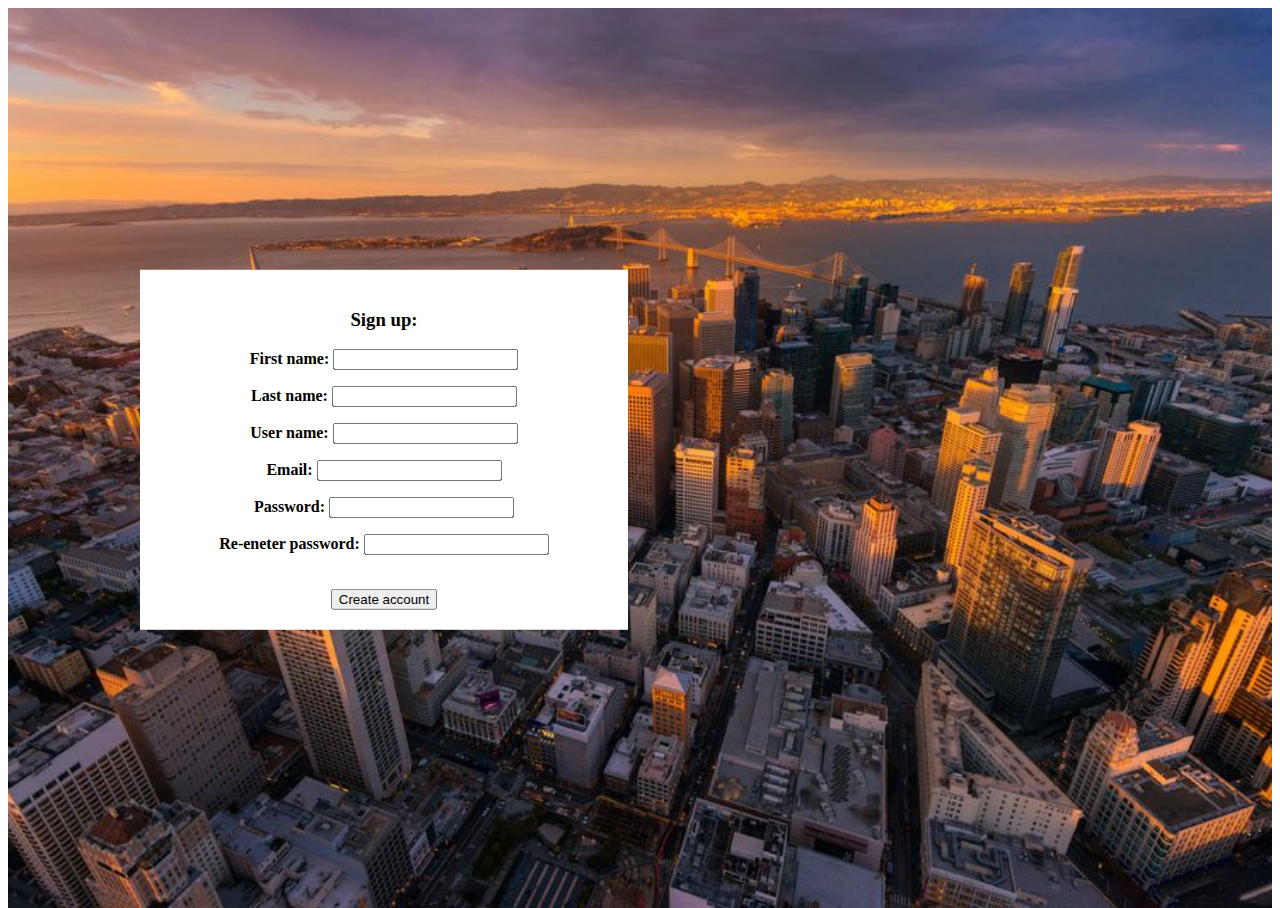
==== pages/signup.html @ 59cf5562 "First commit" ====
<!DOCTYPE html>

<html>
	<head>
		<meta charset="utf-8">
		<link rel="stylesheet" type="text/css" href="../css/style.css">
		
		<title>Rideshare App</title>
	</head>
	<body>
		<div class="bg-image"></div>
		<div class="bg-text">
			<h3>Sign up:&#10</h3>
			<form name="signup">
				<p> First name:
				<input type="text" name="firstname"><br> </p>
				<p> Last name:
				<input type="text" name="lastname"> </p>
				User name:
				<input type="text" name="username"> </p>
				<p> Email:
				<input type="text" name="email"> </p>
				<p> Password:
				<input type="text" name="createPsw"> </p>
				<p> Re-eneter password:
				<input type="text" name="createPsw2"> </p>
				<br>
				<input type="submit" value="Create account">
			</form>
		</div>
	</body>
</html>
---- css/style.css ----
body, html {
	height: 100%;
}
.bg-image {
	/* The image used comes from: 
	https://www.reddit.com/r/sanfrancisco/comments/9r4v37/a_view_of_the_palace_of_artsgolden_gate_bridge/ */
	
	background-image: url("../images/aerial.jpg");
	
	/* Full height */
	height:100%;
	
	/* Center and scale the image nicely */
	background-position: center;
	background-repeat: no-repeat;
	background-size: cover;
}
/* Position text in the middle of the page/image */
.bg-text {
  background-color: rgb(255,255,255); /* Fallback color */
  color: black;
  font-weight: bold;
  position: absolute;
  top: 50%;
  left: 30%;
  transform: translate(-50%, -50%);
  z-index: 2;
  width: 35%;
  padding: 20px;
  text-align: center;
}
p {
	margin-bottom: 1em;
}
table {
    font-family: arial, sans-serif;
    border-collapse: collapse;
    width: 100%;
    background-color: rgb(255,255,255); /* Fallback color */
    color: black;
    font-weight: bold;
    position: absolute;
}

td, th {
    border: 1px solid #dddddd;
    text-align: left;
    padding: 8px;
}

tr:nth-child(even) {
    background-color: #dddddd;
}
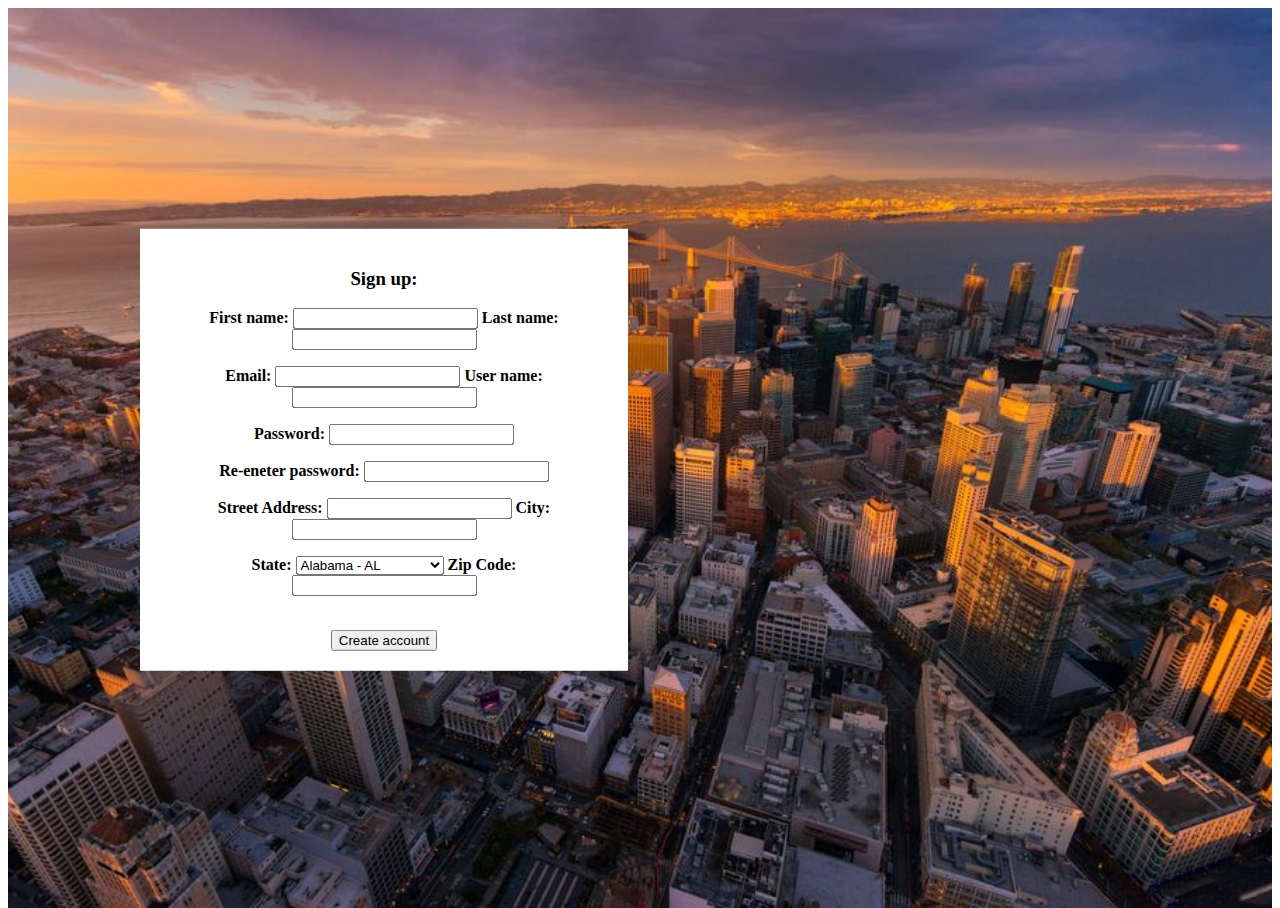
==== commit 18a445cc: "Form now is able to insert arbitrary user." ====
--- a/pages/signup.html
+++ b/pages/signup.html
@@ -1,4 +1,4 @@
-<!DOCTYPE html>
+﻿<!DOCTYPE html>
 
 <html>
 	<head>
@@ -11,22 +11,92 @@
 		<div class="bg-image"></div>
 		<div class="bg-text">
 			<h3>Sign up:&#10</h3>
-			<form name="signup">
-				<p> First name:
-				<input type="text" name="firstname"><br> </p>
-				<p> Last name:
-				<input type="text" name="lastname"> </p>
-				User name:
-				<input type="text" name="username"> </p>
-				<p> Email:
-				<input type="text" name="email"> </p>
-				<p> Password:
-				<input type="text" name="createPsw"> </p>
-				<p> Re-eneter password:
-				<input type="text" name="createPsw2"> </p>
-				<br>
-				<input type="submit" value="Create account">
-			</form>
+            <form name="signup" action="signup_handler.php" method="POST">
+                <p>
+                    First name:
+                    <input type="text" name="firstname">
+                    Last name:
+                    <input type="text" name="lastname">
+                </p>
+                <p>
+                    Email:
+                    <input type="text" name="email">
+                    User name:
+                    <input type="text" name="username"> </p>
+                <p>
+                    Password:
+                    <input type="text" name="password">
+                </p>
+                <p>
+                    Re-eneter password:
+                    <input type="text" name="password2">
+                </p>
+                <p>
+                    Street Address: 
+                    <input type="text" name="addStrt">
+                    City: 
+                    <input type="text" name="city">
+                </p>
+                <p>
+                    State: 
+                    <select name="state">
+                        <option value="AL">Alabama - AL</option>
+                        <option value="AK">Alaska - AK</option>
+                        <option value="AZ">Arizona - AZ</option>
+                        <option value="AR">Arkansas - AR</option>
+                        <option value="CA">California - CA</option>
+                        <option value="CO">Colorado - CO</option>
+                        <option value="CT">Connecticut - CT</option>
+                        <option value="DE">Delaware - DE</option>
+                        <option value="FL">Florida - FL</option>
+                        <option value="GA">Georgia - GA</option>
+                        <option value="HI">Hawaii - HI</option>
+                        <option value="ID">Idaho - ID</option>
+                        <option value="IL">Illinois - IL</option>
+                        <option value="IN">Indiana - IN</option>
+                        <option value="IA">Iowa - IA</option>
+                        <option value="KS">Kansas - KS</option>
+                        <option value="KY">Kentucky - KY</option>
+                        <option value="LA">Louisiana - LA</option>
+                        <option value="ME">Maine - ME</option>
+                        <option value="MD">Maryland - MD</option>
+                        <option value="MA">Massachusetts - MA</option>
+                        <option value="MI">Michigan - MI</option>
+                        <option value="MN">Minnesota - MN</option>
+                        <option value="MS">Mississippi - MS</option>
+                        <option value="MO">Missouri - MO</option>
+                        <option value="MT">Montana - MT</option>
+                        <option value="NE">Nebraska - NE</option>
+                        <option value="NV">Nevada - NV</option>
+                        <option value="NH">New Hampshire - NH</option>
+                        <option value="NJ">New Jersey - NJ</option>
+                        <option value="NM">New Mexico - NM</option>
+                        <option value="NY">New York - NY</option>
+                        <option value="NC">North Carolina - NC</option>
+                        <option value="ND">North Dakota - ND</option>
+                        <option value="OH">Ohio - OH</option>
+                        <option value="OK">Oklahoma - OK</option>
+                        <option value="OR">Oregon - OR</option>
+                        <option value="PA">Pennsylvania - PA</option>
+                        <option value="RI">Rhode Island - RI</option>
+                        <option value="SC">South Carolina - SC</option>
+                        <option value="SD">South Dakota - SD</option>
+                        <option value="TN">Tennessee - TN</option>
+                        <option value="TX">Texas - TX</option>
+                        <option value="UT">Utah - UT</option>
+                        <option value="VT">Vermont - VT</option>
+                        <option value="VA">Virginia - VA</option>
+                        <option value="WA">Washington - WA</option>
+                        <option value="WV">West Virginia - WV</option>
+                        <option value="WI">Wisconsin - WI</option>
+                        <option value="WY">Wyoming - WY</option>
+                    </select>
+                    Zip Code: 
+                    <input type="number" name="zip">
+                </p>
+                <br>
+                <input type="submit" value="Create account">
+            </form>
 		</div>
 	</body>
 </html>--- a/css/style.css
+++ b/css/style.css
@@ -35,8 +35,9 @@
 table {
     font-family: arial, sans-serif;
     border-collapse: collapse;
-    width: 100%;
-    background-color: rgb(255,255,255); /* Fallback color */
+    width: 90%;
+	margin:20px;
+    background-color: rgba(255,255,255, .4); /* Fallback color */
     color: black;
     font-weight: bold;
     position: absolute;
@@ -49,5 +50,5 @@
 }
 
 tr:nth-child(even) {
-    background-color: #dddddd;
+    background-color: rgba(100,100,100, .4);
 }